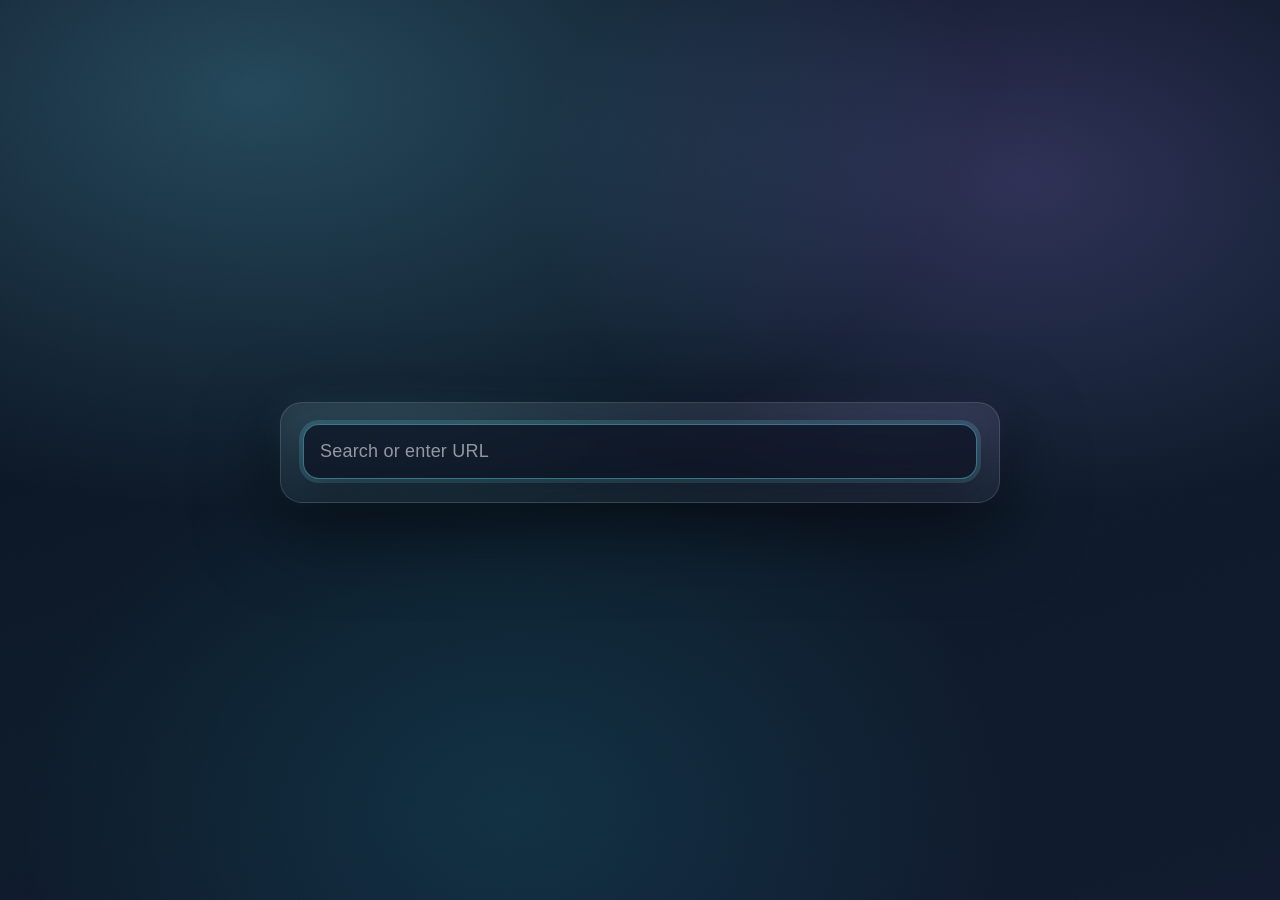
==== index.html @ 6781620a "Initial commit" ====
<!doctype html>
<html lang="en">
    <head>
        <meta charset="UTF-8" />
        <meta name="viewport" content="width=device-width, initial-scale=1.0" />
        <title>New Tab Page</title>
        <link rel="stylesheet" href="styles.css" />
    </head>
    <body>
        <div class="container">
            <input
                type="text"
                id="search"
                placeholder="Search or enter URL"
                autofocus
            />
            <ul id="suggestions" class="suggestions"></ul>
        </div>
        <script src="config.js"></script>
        <script src="script.js"></script>
    </body>
</html>
---- styles.css ----
/* Modern, glassy new-tab UI
   - Subtle gradient background + noise overlay
   - Glass card with blur, shadow, and border
   - Better typography and focus styles
   - Suggestions list: modern hover/highlight + smooth motion
*/

:root {
    /* Color system */
    --bg0: #0b1020;
    --bg1: #0d1b2a;
    --bg2: #111a2e;

    --card: rgba(255, 255, 255, 0.08);
    --card-strong: rgba(255, 255, 255, 0.12);
    --border: rgba(255, 255, 255, 0.14);

    --text: rgba(255, 255, 255, 0.92);
    --muted: rgba(255, 255, 255, 0.64);

    --shadow: 0 24px 80px rgba(0, 0, 0, 0.55);
    --shadow-soft: 0 12px 40px rgba(0, 0, 0, 0.35);

    --accent: #6ee7ff;
    --accent-2: #a78bfa;

    --radius-xl: 22px;
    --radius-lg: 16px;
    --radius-md: 12px;

    --ring: 0 0 0 4px rgba(110, 231, 255, 0.18);

    --font:
        ui-sans-serif, system-ui, -apple-system, "SF Pro Text",
        "SF Pro Display", "Segoe UI", Roboto, Helvetica, Arial,
        "Apple Color Emoji", "Segoe UI Emoji";
}

*,
*::before,
*::after {
    box-sizing: border-box;
}

html,
body {
    height: 100%;
}

body {
    margin: 0;
    font-family: var(--font);
    color: var(--text);
    line-height: 1.35;

    /* Background */
    background:
        radial-gradient(
            1200px 700px at 20% 10%,
            rgba(110, 231, 255, 0.25),
            transparent 60%
        ),
        radial-gradient(
            900px 600px at 80% 20%,
            rgba(167, 139, 250, 0.22),
            transparent 55%
        ),
        radial-gradient(
            900px 700px at 40% 90%,
            rgba(34, 211, 238, 0.12),
            transparent 55%
        ),
        linear-gradient(160deg, var(--bg0), var(--bg1) 55%, var(--bg2));
    display: grid;
    place-items: center;
    padding: 28px;
    overflow: hidden;
}

/* Subtle noise overlay for depth */
body::before {
    content: "";
    position: fixed;
    inset: 0;
    pointer-events: none;
    opacity: 0.08;
    background-image: url("data:image/svg+xml,%3Csvg xmlns='http://www.w3.org/2000/svg' width='180' height='180'%3E%3Cfilter id='n'%3E%3CfeTurbulence type='fractalNoise' baseFrequency='.7' numOctaves='3' stitchTiles='stitch'/%3E%3C/filter%3E%3Crect width='180' height='180' filter='url(%23n)' opacity='.75'/%3E%3C/svg%3E");
    mix-blend-mode: overlay;
}

/* Center card */
.container {
    width: min(720px, 92vw);
    padding: 22px;
    border-radius: var(--radius-xl);

    background: linear-gradient(180deg, var(--card), rgba(255, 255, 255, 0.04));
    border: 1px solid var(--border);
    box-shadow: var(--shadow);
    backdrop-filter: blur(18px);
    -webkit-backdrop-filter: blur(18px);

    transform: translateY(2px);
    animation: popIn 520ms cubic-bezier(0.2, 0.9, 0.2, 1) both;
}

/* Top "glow" */
.container::before {
    content: "";
    position: absolute;
    inset: -2px;
    border-radius: inherit;
    background:
        radial-gradient(
            500px 220px at 15% 0%,
            rgba(110, 231, 255, 0.18),
            transparent 70%
        ),
        radial-gradient(
            500px 220px at 85% 0%,
            rgba(167, 139, 250, 0.16),
            transparent 70%
        );
    filter: blur(14px);
    opacity: 0.7;
    z-index: -1;
}

/* Ensure pseudo elements render properly */
.container {
    position: relative;
}

/* Search input */
#search {
    width: 100%;
    appearance: none;
    border: 1px solid rgba(255, 255, 255, 0.16);
    border-radius: var(--radius-lg);
    padding: 16px 16px;
    font-size: 18px;
    letter-spacing: 0.2px;

    color: var(--text);
    background: rgba(10, 16, 32, 0.55);
    box-shadow: var(--shadow-soft);

    outline: none;
    transition:
        border-color 180ms ease,
        box-shadow 180ms ease,
        transform 180ms ease,
        background 180ms ease;
}

#search::placeholder {
    color: rgba(255, 255, 255, 0.55);
}

#search:focus {
    border-color: rgba(110, 231, 255, 0.45);
    box-shadow: var(--shadow-soft), var(--ring);
    background: rgba(10, 16, 32, 0.7);
    transform: translateY(-1px);
}

/* Suggestions dropdown */
.suggestions {
    list-style: none;
    padding: 10px;
    margin: 14px 0 0;
    border-radius: var(--radius-lg);

    background: rgba(12, 18, 38, 0.62);
    border: 1px solid rgba(255, 255, 255, 0.14);
    box-shadow: var(--shadow-soft);
    backdrop-filter: blur(16px);
    -webkit-backdrop-filter: blur(16px);

    max-height: min(360px, 52vh);
    overflow: auto;

    /* Make it feel like a dropdown */
    transform-origin: top center;
    animation: dropdownIn 220ms ease both;
}

/* Hide suggestions chrome when empty (JS clears innerHTML) */
.suggestions:empty {
    display: none;
}

/* Scrollbar styling (WebKit) */
.suggestions::-webkit-scrollbar {
    width: 10px;
}

.suggestions::-webkit-scrollbar-track {
    background: transparent;
}

.suggestions::-webkit-scrollbar-thumb {
    background: rgba(255, 255, 255, 0.18);
    border-radius: 999px;
    border: 2px solid rgba(12, 18, 38, 0.62);
}

.suggestions::-webkit-scrollbar-thumb:hover {
    background: rgba(255, 255, 255, 0.24);
}

/* Suggestion items */
.suggestions li {
    display: flex;
    align-items: center;
    gap: 10px;

    padding: 12px 12px;
    border-radius: 12px;

    cursor: pointer;
    user-select: none;

    color: rgba(255, 255, 255, 0.88);
    transition:
        background 140ms ease,
        transform 140ms ease,
        color 140ms ease;
}

/* Nice hover */
.suggestions li:hover {
    background: rgba(255, 255, 255, 0.08);
    transform: translateY(-1px);
}

/* Keyboard highlight (existing JS toggles .highlight) */
.suggestions li.highlight {
    background: linear-gradient(
        90deg,
        rgba(110, 231, 255, 0.18),
        rgba(167, 139, 250, 0.12)
    );
    border: 1px solid rgba(110, 231, 255, 0.22);
    color: rgba(255, 255, 255, 0.95);
}

/* Active press */
.suggestions li:active {
    transform: translateY(0px) scale(0.99);
}

/* Make the UI resilient on narrow screens */
@media (max-width: 520px) {
    .container {
        padding: 18px;
        border-radius: 18px;
    }

    #search {
        font-size: 16px;
        padding: 14px 14px;
        border-radius: 14px;
    }

    .suggestions {
        padding: 8px;
    }

    .suggestions li {
        padding: 11px 10px;
    }
}

/* Reduced motion */
@media (prefers-reduced-motion: reduce) {
    .container,
    .suggestions,
    #search,
    .suggestions li {
        animation: none !important;
        transition: none !important;
    }
}

@keyframes popIn {
    from {
        opacity: 0;
        transform: translateY(14px) scale(0.98);
    }
    to {
        opacity: 1;
        transform: translateY(2px) scale(1);
    }
}

@keyframes dropdownIn {
    from {
        opacity: 0;
        transform: translateY(-6px) scaleY(0.98);
    }
    to {
        opacity: 1;
        transform: translateY(0px) scaleY(1);
    }
}
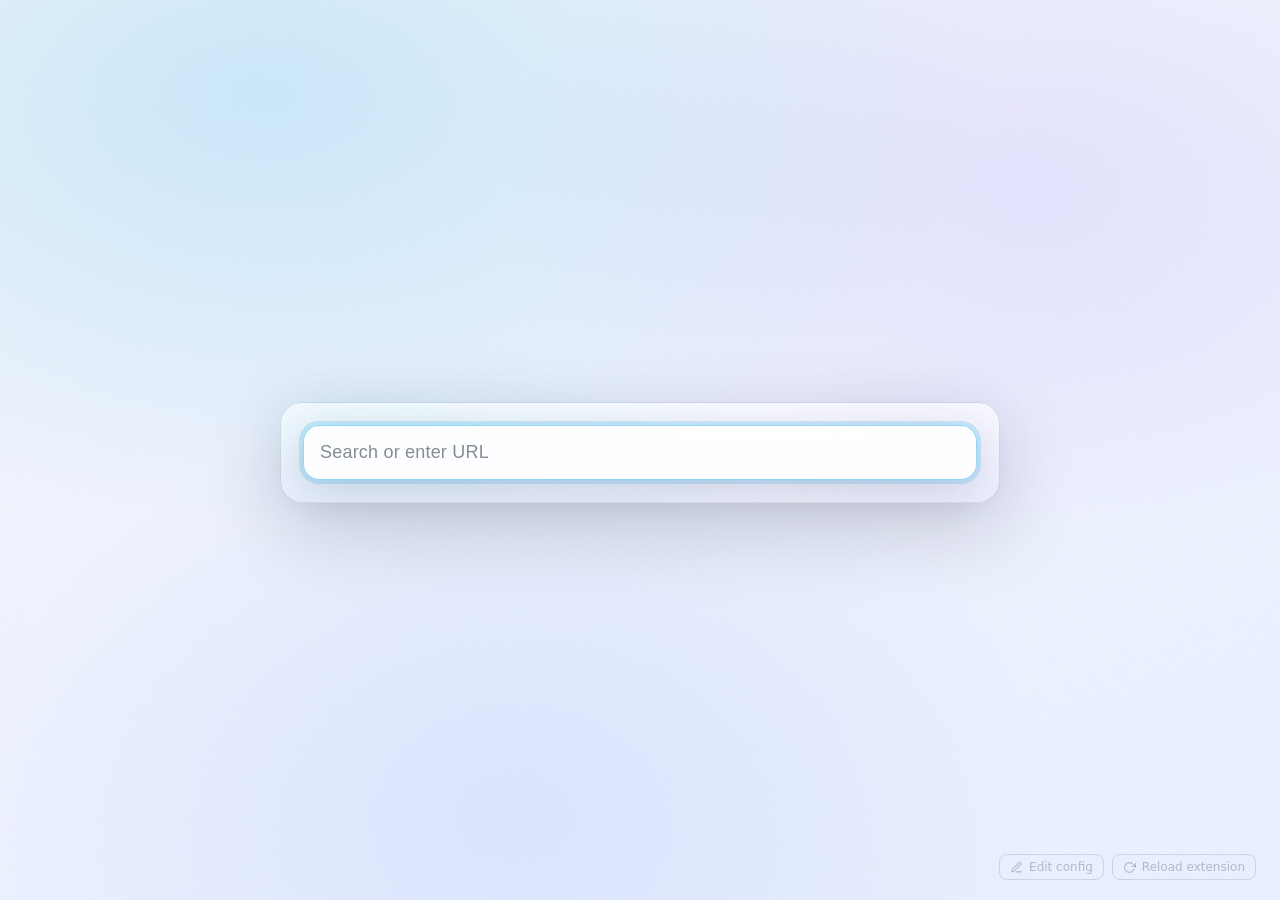
==== commit cdffb6ee: "Added powerups" ====
--- a/index.html
+++ b/index.html
@@ -8,13 +8,30 @@
     </head>
     <body>
         <div class="container">
-            <input
-                type="text"
-                id="search"
-                placeholder="Search or enter URL"
-                autofocus
-            />
+            <div id="search-wrapper" class="search-wrapper">
+                <span id="active-powerup" class="powerup-chip" hidden></span>
+                <input
+                    type="text"
+                    id="search"
+                    placeholder="Search or enter URL"
+                    autofocus
+                />
+            </div>
             <ul id="suggestions" class="suggestions"></ul>
+        </div>
+        <div class="dev-buttons">
+            <button id="configure-btn" class="dev-btn" title="Copies command to clipboard — paste in terminal to edit">
+                <svg width="13" height="13" viewBox="0 0 24 24" fill="none" stroke="currentColor" stroke-width="2" stroke-linecap="round" stroke-linejoin="round" aria-hidden="true">
+                    <path d="M12 20h9"/><path d="M16.5 3.5a2.121 2.121 0 0 1 3 3L7 19l-4 1 1-4L16.5 3.5z"/>
+                </svg>
+                Edit config
+            </button>
+            <button id="reload-btn" class="dev-btn" title="Open Extensions page to reload">
+                <svg width="13" height="13" viewBox="0 0 24 24" fill="none" stroke="currentColor" stroke-width="2" stroke-linecap="round" stroke-linejoin="round" aria-hidden="true">
+                    <polyline points="23 4 23 10 17 10"/><path d="M20.49 15a9 9 0 1 1-2.12-9.36L23 10"/>
+                </svg>
+                Reload extension
+            </button>
         </div>
         <script src="config.js"></script>
         <script src="script.js"></script>
--- a/styles.css
+++ b/styles.css
@@ -6,7 +6,7 @@
 */
 
 :root {
-    /* Color system */
+    /* Default theme: Dark (current look) */
     --bg0: #0b1020;
     --bg1: #0d1b2a;
     --bg2: #111a2e;
@@ -34,6 +34,27 @@
         ui-sans-serif, system-ui, -apple-system, "SF Pro Text",
         "SF Pro Display", "Segoe UI", Roboto, Helvetica, Arial,
         "Apple Color Emoji", "Segoe UI Emoji";
+}
+
+@media (prefers-color-scheme: light) {
+    :root {
+        /* Light theme overrides (keep layout + effects, adjust palette) */
+        --bg0: #f7f8fc;
+        --bg1: #eef2ff;
+        --bg2: #eaf0ff;
+
+        --card: rgba(255, 255, 255, 0.72);
+        --card-strong: rgba(255, 255, 255, 0.84);
+        --border: rgba(15, 23, 42, 0.12);
+
+        --text: rgba(15, 23, 42, 0.92);
+        --muted: rgba(15, 23, 42, 0.62);
+
+        --shadow: 0 24px 80px rgba(2, 6, 23, 0.18);
+        --shadow-soft: 0 12px 40px rgba(2, 6, 23, 0.12);
+
+        --ring: 0 0 0 4px rgba(14, 165, 233, 0.18);
+    }
 }
 
 *,
@@ -53,7 +74,7 @@
     color: var(--text);
     line-height: 1.35;
 
-    /* Background */
+    /* Background (dark default uses existing colors) */
     background:
         radial-gradient(
             1200px 700px at 20% 10%,
@@ -77,6 +98,29 @@
     overflow: hidden;
 }
 
+@media (prefers-color-scheme: light) {
+    body {
+        /* Light mode background: softer + brighter glows */
+        background:
+            radial-gradient(
+                1200px 700px at 20% 10%,
+                rgba(14, 165, 233, 0.18),
+                transparent 62%
+            ),
+            radial-gradient(
+                900px 600px at 80% 20%,
+                rgba(167, 139, 250, 0.16),
+                transparent 58%
+            ),
+            radial-gradient(
+                900px 700px at 40% 90%,
+                rgba(59, 130, 246, 0.1),
+                transparent 60%
+            ),
+            linear-gradient(160deg, var(--bg0), var(--bg1) 55%, var(--bg2));
+    }
+}
+
 /* Subtle noise overlay for depth */
 body::before {
     content: "";
@@ -86,6 +130,13 @@
     opacity: 0.08;
     background-image: url("data:image/svg+xml,%3Csvg xmlns='http://www.w3.org/2000/svg' width='180' height='180'%3E%3Cfilter id='n'%3E%3CfeTurbulence type='fractalNoise' baseFrequency='.7' numOctaves='3' stitchTiles='stitch'/%3E%3C/filter%3E%3Crect width='180' height='180' filter='url(%23n)' opacity='.75'/%3E%3C/svg%3E");
     mix-blend-mode: overlay;
+}
+
+@media (prefers-color-scheme: light) {
+    body::before {
+        opacity: 0.06;
+        mix-blend-mode: multiply;
+    }
 }
 
 /* Center card */
@@ -126,26 +177,42 @@
     z-index: -1;
 }
 
+@media (prefers-color-scheme: light) {
+    .container::before {
+        background:
+            radial-gradient(
+                560px 240px at 15% 0%,
+                rgba(14, 165, 233, 0.14),
+                transparent 72%
+            ),
+            radial-gradient(
+                560px 240px at 85% 0%,
+                rgba(167, 139, 250, 0.12),
+                transparent 72%
+            );
+        filter: blur(18px);
+        opacity: 0.55;
+    }
+}
+
 /* Ensure pseudo elements render properly */
 .container {
     position: relative;
 }
 
-/* Search input */
-#search {
+/* Search wrapper — carries the visual "input" styling */
+.search-wrapper {
+    position: relative;
+    overflow: hidden;
+    display: flex;
+    align-items: center;
+    gap: 8px;
     width: 100%;
-    appearance: none;
     border: 1px solid rgba(255, 255, 255, 0.16);
     border-radius: var(--radius-lg);
-    padding: 16px 16px;
-    font-size: 18px;
-    letter-spacing: 0.2px;
-
-    color: var(--text);
+    padding: 0 16px;
     background: rgba(10, 16, 32, 0.55);
     box-shadow: var(--shadow-soft);
-
-    outline: none;
     transition:
         border-color 180ms ease,
         box-shadow 180ms ease,
@@ -153,15 +220,118 @@
         background 180ms ease;
 }
 
-#search::placeholder {
-    color: rgba(255, 255, 255, 0.55);
-}
-
-#search:focus {
-    border-color: rgba(110, 231, 255, 0.45);
-    box-shadow: var(--shadow-soft), var(--ring);
-    background: rgba(10, 16, 32, 0.7);
-    transform: translateY(-1px);
+@media (prefers-color-scheme: light) {
+    .search-wrapper {
+        border-color: rgba(15, 23, 42, 0.14);
+        background: rgba(255, 255, 255, 0.78);
+        box-shadow: var(--shadow-soft);
+    }
+
+    .search-wrapper:focus-within {
+        border-color: rgba(14, 165, 233, 0.45);
+        background: rgba(255, 255, 255, 0.9);
+        box-shadow: var(--shadow-soft), var(--ring);
+    }
+}
+
+@media (prefers-color-scheme: dark) {
+    .search-wrapper:focus-within {
+        border-color: rgba(110, 231, 255, 0.45);
+        box-shadow: var(--shadow-soft), var(--ring);
+        background: rgba(10, 16, 32, 0.7);
+        transform: translateY(-1px);
+    }
+}
+
+/* Loading shimmer — sweeps across the search wrapper on navigation */
+.search-wrapper.loading::after {
+    content: "";
+    position: absolute;
+    inset: 0;
+    transform: translateX(-100%);
+    background: linear-gradient(
+        90deg,
+        transparent 0%,
+        rgba(110, 231, 255, 0.18) 50%,
+        transparent 100%
+    );
+    animation: searchShimmer 0.7s ease-in-out infinite;
+    pointer-events: none;
+}
+
+@media (prefers-color-scheme: light) {
+    .search-wrapper.loading::after {
+        background: linear-gradient(
+            90deg,
+            transparent 0%,
+            rgba(14, 165, 233, 0.14) 50%,
+            transparent 100%
+        );
+    }
+}
+
+@keyframes searchShimmer {
+    from { transform: translateX(-100%); }
+    to   { transform: translateX(200%); }
+}
+
+/* Powerup chip inside the search wrapper */
+.powerup-chip[hidden] {
+    display: none;
+}
+
+.powerup-chip {
+    flex-shrink: 0;
+    display: inline-flex;
+    align-items: center;
+    padding: 4px 10px;
+    border-radius: 8px;
+    font-size: 14px;
+    font-weight: 500;
+    background: rgba(110, 231, 255, 0.15);
+    border: 1px solid rgba(110, 231, 255, 0.3);
+    color: var(--accent);
+    white-space: nowrap;
+    user-select: none;
+}
+
+@media (prefers-color-scheme: light) {
+    .powerup-chip {
+        background: rgba(14, 165, 233, 0.12);
+        border-color: rgba(14, 165, 233, 0.3);
+        color: #0ea5e9;
+    }
+}
+
+/* Search input — bare inside the wrapper */
+#search {
+    flex: 1;
+    min-width: 0;
+    appearance: none;
+    border: none;
+    border-radius: 0;
+    padding: 16px 0;
+    font-size: 18px;
+    letter-spacing: 0.2px;
+    color: var(--text);
+    background: transparent;
+    outline: none;
+}
+
+@media (prefers-color-scheme: light) {
+    #search {
+        color: rgba(15, 23, 42, 0.92);
+    }
+
+    #search::placeholder {
+        color: rgba(15, 23, 42, 0.5);
+    }
+}
+
+@media (prefers-color-scheme: dark) {
+    #search::placeholder {
+        color: rgba(255, 255, 255, 0.55);
+    }
 }
 
 /* Suggestions dropdown */
@@ -185,6 +355,14 @@
     animation: dropdownIn 220ms ease both;
 }
 
+@media (prefers-color-scheme: light) {
+    .suggestions {
+        background: rgba(255, 255, 255, 0.82);
+        border-color: rgba(15, 23, 42, 0.1);
+        box-shadow: var(--shadow-soft);
+    }
+}
+
 /* Hide suggestions chrome when empty (JS clears innerHTML) */
 .suggestions:empty {
     display: none;
@@ -234,15 +412,92 @@
     transform: translateY(-1px);
 }
 
+@media (prefers-color-scheme: light) {
+    .suggestions li {
+        color: rgba(15, 23, 42, 0.86);
+    }
+
+    .suggestions li:hover {
+        background: rgba(15, 23, 42, 0.06);
+    }
+
+    .suggestions li.highlight {
+        background: linear-gradient(
+            90deg,
+            rgba(14, 165, 233, 0.18),
+            rgba(167, 139, 250, 0.1)
+        );
+        border: 1px solid rgba(14, 165, 233, 0.22);
+        color: rgba(15, 23, 42, 0.92);
+    }
+}
+
 /* Keyboard highlight (existing JS toggles .highlight) */
-.suggestions li.highlight {
-    background: linear-gradient(
-        90deg,
-        rgba(110, 231, 255, 0.18),
-        rgba(167, 139, 250, 0.12)
-    );
-    border: 1px solid rgba(110, 231, 255, 0.22);
-    color: rgba(255, 255, 255, 0.95);
+@media (prefers-color-scheme: dark) {
+    .suggestions li.highlight {
+        background: linear-gradient(
+            90deg,
+            rgba(110, 231, 255, 0.18),
+            rgba(167, 139, 250, 0.12)
+        );
+        border: 1px solid rgba(110, 231, 255, 0.22);
+        color: rgba(255, 255, 255, 0.95);
+    }
+}
+
+/* Suggestion name — grows to fill available space */
+.suggestion-name {
+    flex: 1;
+    min-width: 0;
+}
+
+.powerup-badge {
+    flex-shrink: 0;
+    font-size: 11px;
+    font-weight: 600;
+    letter-spacing: 0.5px;
+    text-transform: uppercase;
+    padding: 3px 8px;
+    border-radius: 6px;
+    background: rgba(110, 231, 255, 0.12);
+    border: 1px solid rgba(110, 231, 255, 0.25);
+    color: var(--accent);
+    opacity: 0.85;
+}
+
+@media (prefers-color-scheme: light) {
+    .powerup-badge {
+        background: rgba(14, 165, 233, 0.1);
+        border-color: rgba(14, 165, 233, 0.25);
+        color: #0ea5e9;
+    }
+}
+
+/* Cmd+Enter hint on first suggestion */
+.cmd-hint {
+    display: inline-flex;
+    align-items: center;
+    gap: 3px;
+    flex-shrink: 0;
+    opacity: 0.35;
+}
+
+.cmd-hint kbd {
+    font-family: inherit;
+    font-size: 11px;
+    line-height: 1.4;
+    padding: 1px 5px;
+    border-radius: 5px;
+    border: 1px solid rgba(255, 255, 255, 0.22);
+    background: rgba(255, 255, 255, 0.07);
+    color: inherit;
+}
+
+@media (prefers-color-scheme: light) {
+    .cmd-hint kbd {
+        border-color: rgba(15, 23, 42, 0.2);
+        background: rgba(15, 23, 42, 0.05);
+    }
 }
 
 /* Active press */
@@ -257,10 +512,14 @@
         border-radius: 18px;
     }
 
+    .search-wrapper {
+        border-radius: 14px;
+        padding: 0 14px;
+    }
+
     #search {
         font-size: 16px;
-        padding: 14px 14px;
-        border-radius: 14px;
+        padding: 14px 0;
     }
 
     .suggestions {
@@ -283,6 +542,54 @@
     }
 }
 
+/* Dev button group */
+.dev-buttons {
+    position: fixed;
+    bottom: 20px;
+    right: 24px;
+    display: flex;
+    gap: 8px;
+}
+
+.dev-btn {
+    display: inline-flex;
+    align-items: center;
+    gap: 6px;
+    background: none;
+    border: 1px solid rgba(255, 255, 255, 0.12);
+    border-radius: 8px;
+    color: rgba(255, 255, 255, 0.25);
+    font-size: 12px;
+    font-family: var(--font);
+    padding: 5px 10px;
+    cursor: pointer;
+    user-select: none;
+    transition:
+        color 150ms ease,
+        border-color 150ms ease,
+        background 150ms ease;
+    white-space: nowrap;
+}
+
+.dev-btn:hover {
+    color: rgba(255, 255, 255, 0.65);
+    border-color: rgba(255, 255, 255, 0.28);
+    background: rgba(255, 255, 255, 0.06);
+}
+
+@media (prefers-color-scheme: light) {
+    .dev-btn {
+        border-color: rgba(15, 23, 42, 0.12);
+        color: rgba(15, 23, 42, 0.25);
+    }
+
+    .dev-btn:hover {
+        color: rgba(15, 23, 42, 0.6);
+        border-color: rgba(15, 23, 42, 0.25);
+        background: rgba(15, 23, 42, 0.05);
+    }
+}
+
 @keyframes popIn {
     from {
         opacity: 0;
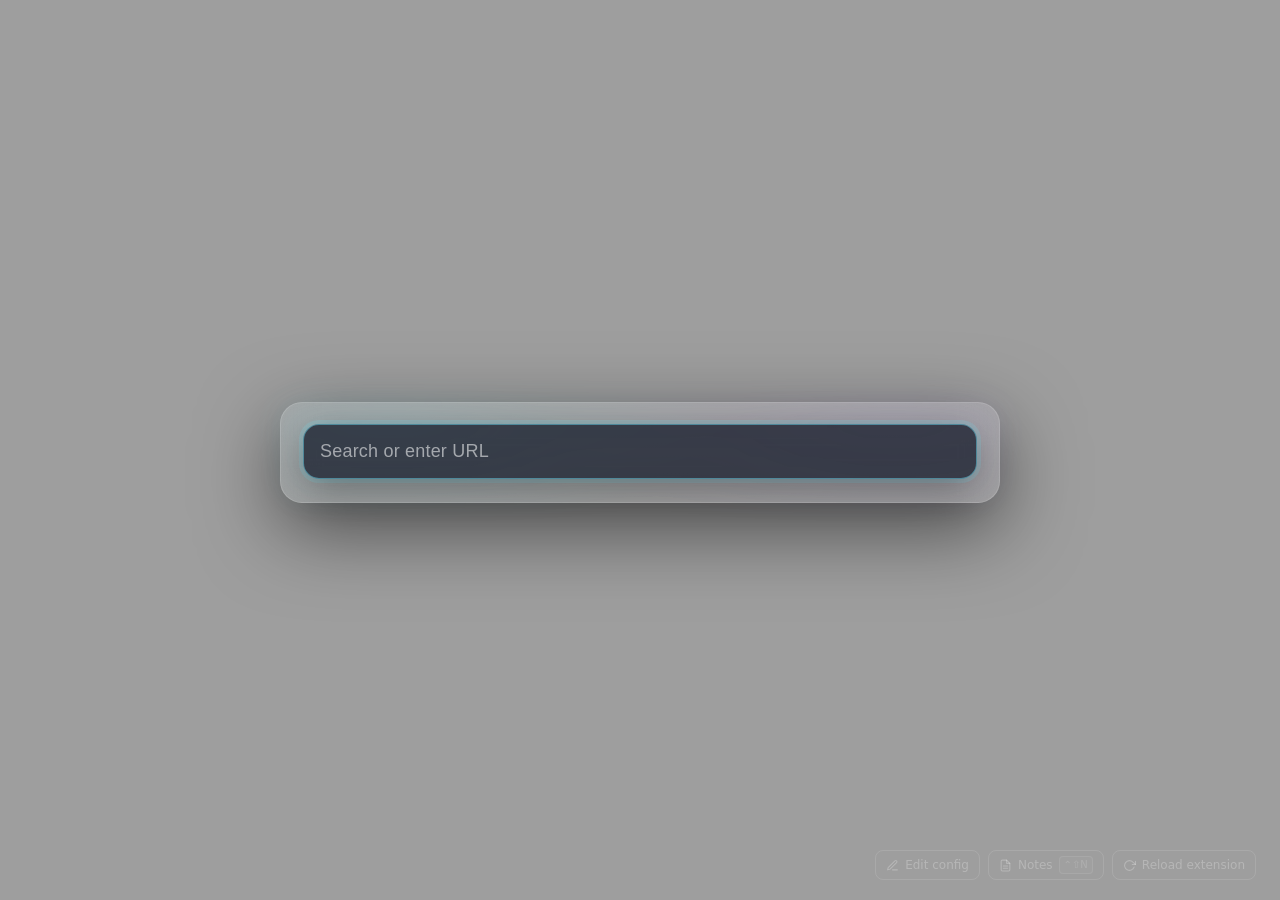
==== commit 318036ef: "Notes & wallpaper feature" ====
--- a/index.html
+++ b/index.html
@@ -16,8 +16,21 @@
                     placeholder="Search or enter URL"
                     autofocus
                 />
+                <kbd class="search-hint">⌃S</kbd>
             </div>
             <ul id="suggestions" class="suggestions"></ul>
+            <div id="notes-panel" class="notes-panel">
+                <div class="notes-header">
+                    <span class="notes-label">Notes <kbd class="notes-shortcut">⌃N</kbd></span>
+                    <div class="notes-header-actions">
+                        <button id="notes-copy-btn" class="notes-action-btn" title="Copy as markdown">Copy</button>
+                        <button id="notes-download-btn" class="notes-action-btn" title="Download as notes.md">Download</button>
+                        <button id="notes-clear-btn" class="notes-action-btn notes-action-btn--danger" title="Clear all notes">Clear</button>
+                    </div>
+                </div>
+                <div id="notes-preview" class="notes-preview"></div>
+                <textarea id="notes-textarea" class="notes-textarea" placeholder="Start writing in Markdown…" hidden></textarea>
+            </div>
         </div>
         <div class="dev-buttons">
             <button id="configure-btn" class="dev-btn" title="Copies command to clipboard — paste in terminal to edit">
@@ -25,6 +38,16 @@
                     <path d="M12 20h9"/><path d="M16.5 3.5a2.121 2.121 0 0 1 3 3L7 19l-4 1 1-4L16.5 3.5z"/>
                 </svg>
                 Edit config
+            </button>
+            <button id="notes-toggle" class="dev-btn" title="Toggle notes (⌃⇧N) · Focus/open notes (⌃N)">
+                <svg width="13" height="13" viewBox="0 0 24 24" fill="none" stroke="currentColor" stroke-width="2" stroke-linecap="round" stroke-linejoin="round" aria-hidden="true">
+                    <path d="M14 2H6a2 2 0 0 0-2 2v16a2 2 0 0 0 2 2h12a2 2 0 0 0 2-2V8z"/>
+                    <polyline points="14 2 14 8 20 8"/>
+                    <line x1="16" y1="13" x2="8" y2="13"/>
+                    <line x1="16" y1="17" x2="8" y2="17"/>
+                </svg>
+                Notes
+                <kbd class="dev-btn-shortcut">⌃⇧N</kbd>
             </button>
             <button id="reload-btn" class="dev-btn" title="Open Extensions page to reload">
                 <svg width="13" height="13" viewBox="0 0 24 24" fill="none" stroke="currentColor" stroke-width="2" stroke-linecap="round" stroke-linejoin="round" aria-hidden="true">
@@ -35,5 +58,6 @@
         </div>
         <script src="config.js"></script>
         <script src="script.js"></script>
+        <script src="notes.js"></script>
     </body>
 </html>
--- a/styles.css
+++ b/styles.css
@@ -36,25 +36,23 @@
         "Apple Color Emoji", "Segoe UI Emoji";
 }
 
-@media (prefers-color-scheme: light) {
-    :root {
-        /* Light theme overrides (keep layout + effects, adjust palette) */
-        --bg0: #f7f8fc;
-        --bg1: #eef2ff;
-        --bg2: #eaf0ff;
-
-        --card: rgba(255, 255, 255, 0.72);
-        --card-strong: rgba(255, 255, 255, 0.84);
-        --border: rgba(15, 23, 42, 0.12);
-
-        --text: rgba(15, 23, 42, 0.92);
-        --muted: rgba(15, 23, 42, 0.62);
-
-        --shadow: 0 24px 80px rgba(2, 6, 23, 0.18);
-        --shadow-soft: 0 12px 40px rgba(2, 6, 23, 0.12);
-
-        --ring: 0 0 0 4px rgba(14, 165, 233, 0.18);
-    }
+html[data-theme="light"] {
+    /* Light theme overrides (keep layout + effects, adjust palette) */
+    --bg0: #f7f8fc;
+    --bg1: #eef2ff;
+    --bg2: #eaf0ff;
+
+    --card: rgba(255, 255, 255, 0.72);
+    --card-strong: rgba(255, 255, 255, 0.84);
+    --border: rgba(15, 23, 42, 0.12);
+
+    --text: rgba(15, 23, 42, 0.92);
+    --muted: rgba(15, 23, 42, 0.62);
+
+    --shadow: 0 24px 80px rgba(2, 6, 23, 0.18);
+    --shadow-soft: 0 12px 40px rgba(2, 6, 23, 0.12);
+
+    --ring: 0 0 0 4px rgba(14, 165, 233, 0.18);
 }
 
 *,
@@ -98,27 +96,33 @@
     overflow: hidden;
 }
 
-@media (prefers-color-scheme: light) {
-    body {
-        /* Light mode background: softer + brighter glows */
-        background:
-            radial-gradient(
-                1200px 700px at 20% 10%,
-                rgba(14, 165, 233, 0.18),
-                transparent 62%
-            ),
-            radial-gradient(
-                900px 600px at 80% 20%,
-                rgba(167, 139, 250, 0.16),
-                transparent 58%
-            ),
-            radial-gradient(
-                900px 700px at 40% 90%,
-                rgba(59, 130, 246, 0.1),
-                transparent 60%
-            ),
-            linear-gradient(160deg, var(--bg0), var(--bg1) 55%, var(--bg2));
-    }
+html[data-theme="light"] body {
+    /* Light mode background: softer + brighter glows */
+    background:
+        radial-gradient(
+            1200px 700px at 20% 10%,
+            rgba(14, 165, 233, 0.18),
+            transparent 62%
+        ),
+        radial-gradient(
+            900px 600px at 80% 20%,
+            rgba(167, 139, 250, 0.16),
+            transparent 58%
+        ),
+        radial-gradient(
+            900px 700px at 40% 90%,
+            rgba(59, 130, 246, 0.1),
+            transparent 60%
+        ),
+        linear-gradient(160deg, var(--bg0), var(--bg1) 55%, var(--bg2));
+}
+
+/* When a wallpaper is active, replace the noise overlay with a dim veil */
+body.has-wallpaper::before {
+    background-image: none;
+    background: rgba(0, 0, 0, 0.38);
+    opacity: 1;
+    mix-blend-mode: normal;
 }
 
 /* Subtle noise overlay for depth */
@@ -132,11 +136,9 @@
     mix-blend-mode: overlay;
 }
 
-@media (prefers-color-scheme: light) {
-    body::before {
-        opacity: 0.06;
-        mix-blend-mode: multiply;
-    }
+html[data-theme="light"] body::before {
+    opacity: 0.06;
+    mix-blend-mode: multiply;
 }
 
 /* Center card */
@@ -177,22 +179,20 @@
     z-index: -1;
 }
 
-@media (prefers-color-scheme: light) {
-    .container::before {
-        background:
-            radial-gradient(
-                560px 240px at 15% 0%,
-                rgba(14, 165, 233, 0.14),
-                transparent 72%
-            ),
-            radial-gradient(
-                560px 240px at 85% 0%,
-                rgba(167, 139, 250, 0.12),
-                transparent 72%
-            );
-        filter: blur(18px);
-        opacity: 0.55;
-    }
+html[data-theme="light"] .container::before {
+    background:
+        radial-gradient(
+            560px 240px at 15% 0%,
+            rgba(14, 165, 233, 0.14),
+            transparent 72%
+        ),
+        radial-gradient(
+            560px 240px at 85% 0%,
+            rgba(167, 139, 250, 0.12),
+            transparent 72%
+        );
+    filter: blur(18px);
+    opacity: 0.55;
 }
 
 /* Ensure pseudo elements render properly */
@@ -220,27 +220,23 @@
         background 180ms ease;
 }
 
-@media (prefers-color-scheme: light) {
-    .search-wrapper {
-        border-color: rgba(15, 23, 42, 0.14);
-        background: rgba(255, 255, 255, 0.78);
-        box-shadow: var(--shadow-soft);
-    }
-
-    .search-wrapper:focus-within {
-        border-color: rgba(14, 165, 233, 0.45);
-        background: rgba(255, 255, 255, 0.9);
-        box-shadow: var(--shadow-soft), var(--ring);
-    }
-}
-
-@media (prefers-color-scheme: dark) {
-    .search-wrapper:focus-within {
-        border-color: rgba(110, 231, 255, 0.45);
-        box-shadow: var(--shadow-soft), var(--ring);
-        background: rgba(10, 16, 32, 0.7);
-        transform: translateY(-1px);
-    }
+html[data-theme="light"] .search-wrapper {
+    border-color: rgba(15, 23, 42, 0.14);
+    background: rgba(255, 255, 255, 0.78);
+    box-shadow: var(--shadow-soft);
+}
+
+html[data-theme="light"] .search-wrapper:focus-within {
+    border-color: rgba(14, 165, 233, 0.45);
+    background: rgba(255, 255, 255, 0.9);
+    box-shadow: var(--shadow-soft), var(--ring);
+}
+
+html[data-theme="dark"] .search-wrapper:focus-within {
+    border-color: rgba(110, 231, 255, 0.45);
+    box-shadow: var(--shadow-soft), var(--ring);
+    background: rgba(10, 16, 32, 0.7);
+    transform: translateY(-1px);
 }
 
 /* Loading shimmer — sweeps across the search wrapper on navigation */
@@ -259,15 +255,13 @@
     pointer-events: none;
 }
 
-@media (prefers-color-scheme: light) {
-    .search-wrapper.loading::after {
-        background: linear-gradient(
-            90deg,
-            transparent 0%,
-            rgba(14, 165, 233, 0.14) 50%,
-            transparent 100%
-        );
-    }
+html[data-theme="light"] .search-wrapper.loading::after {
+    background: linear-gradient(
+        90deg,
+        transparent 0%,
+        rgba(14, 165, 233, 0.14) 50%,
+        transparent 100%
+    );
 }
 
 @keyframes searchShimmer {
@@ -295,12 +289,44 @@
     user-select: none;
 }
 
-@media (prefers-color-scheme: light) {
-    .powerup-chip {
-        background: rgba(14, 165, 233, 0.12);
-        border-color: rgba(14, 165, 233, 0.3);
-        color: #0ea5e9;
-    }
+html[data-theme="light"] .powerup-chip {
+    background: rgba(14, 165, 233, 0.12);
+    border-color: rgba(14, 165, 233, 0.3);
+    color: #0ea5e9;
+}
+
+.powerup-chip--colored {
+    color: var(--powerup-color);
+    border-color: color-mix(in srgb, var(--powerup-color) 40%, transparent);
+    background: color-mix(in srgb, var(--powerup-color) 12%, transparent);
+}
+
+/* Ctrl+S shortcut hint inside search bar */
+.search-hint {
+    flex-shrink: 0;
+    font-family: inherit;
+    font-size: 11px;
+    line-height: 1.4;
+    padding: 1px 5px;
+    border-radius: 5px;
+    border: 1px solid rgba(255, 255, 255, 0.16);
+    background: rgba(255, 255, 255, 0.05);
+    color: rgba(255, 255, 255, 0.35);
+    pointer-events: none;
+    user-select: none;
+    transition: opacity 150ms ease;
+}
+
+/* Hide when focused or when input has a value (placeholder not shown) */
+.search-wrapper:focus-within .search-hint,
+#search:not(:placeholder-shown) ~ .search-hint {
+    opacity: 0;
+}
+
+html[data-theme="light"] .search-hint {
+    border-color: rgba(15, 23, 42, 0.14);
+    background: rgba(15, 23, 42, 0.03);
+    color: rgba(15, 23, 42, 0.3);
 }
 
 /* Search input — bare inside the wrapper */
@@ -318,20 +344,16 @@
     outline: none;
 }
 
-@media (prefers-color-scheme: light) {
-    #search {
-        color: rgba(15, 23, 42, 0.92);
-    }
-
-    #search::placeholder {
-        color: rgba(15, 23, 42, 0.5);
-    }
-}
-
-@media (prefers-color-scheme: dark) {
-    #search::placeholder {
-        color: rgba(255, 255, 255, 0.55);
-    }
+html[data-theme="light"] #search {
+    color: rgba(15, 23, 42, 0.92);
+}
+
+html[data-theme="light"] #search::placeholder {
+    color: rgba(15, 23, 42, 0.5);
+}
+
+html[data-theme="dark"] #search::placeholder {
+    color: rgba(255, 255, 255, 0.55);
 }
 
 /* Suggestions dropdown */
@@ -355,12 +377,10 @@
     animation: dropdownIn 220ms ease both;
 }
 
-@media (prefers-color-scheme: light) {
-    .suggestions {
-        background: rgba(255, 255, 255, 0.82);
-        border-color: rgba(15, 23, 42, 0.1);
-        box-shadow: var(--shadow-soft);
-    }
+html[data-theme="light"] .suggestions {
+    background: rgba(255, 255, 255, 0.82);
+    border-color: rgba(15, 23, 42, 0.1);
+    box-shadow: var(--shadow-soft);
 }
 
 /* Hide suggestions chrome when empty (JS clears innerHTML) */
@@ -412,37 +432,33 @@
     transform: translateY(-1px);
 }
 
-@media (prefers-color-scheme: light) {
-    .suggestions li {
-        color: rgba(15, 23, 42, 0.86);
-    }
-
-    .suggestions li:hover {
-        background: rgba(15, 23, 42, 0.06);
-    }
-
-    .suggestions li.highlight {
-        background: linear-gradient(
-            90deg,
-            rgba(14, 165, 233, 0.18),
-            rgba(167, 139, 250, 0.1)
-        );
-        border: 1px solid rgba(14, 165, 233, 0.22);
-        color: rgba(15, 23, 42, 0.92);
-    }
+html[data-theme="light"] .suggestions li {
+    color: rgba(15, 23, 42, 0.86);
+}
+
+html[data-theme="light"] .suggestions li:hover {
+    background: rgba(15, 23, 42, 0.06);
+}
+
+html[data-theme="light"] .suggestions li.highlight {
+    background: linear-gradient(
+        90deg,
+        rgba(14, 165, 233, 0.18),
+        rgba(167, 139, 250, 0.1)
+    );
+    border: 1px solid rgba(14, 165, 233, 0.22);
+    color: rgba(15, 23, 42, 0.92);
 }
 
 /* Keyboard highlight (existing JS toggles .highlight) */
-@media (prefers-color-scheme: dark) {
-    .suggestions li.highlight {
-        background: linear-gradient(
-            90deg,
-            rgba(110, 231, 255, 0.18),
-            rgba(167, 139, 250, 0.12)
-        );
-        border: 1px solid rgba(110, 231, 255, 0.22);
-        color: rgba(255, 255, 255, 0.95);
-    }
+html[data-theme="dark"] .suggestions li.highlight {
+    background: linear-gradient(
+        90deg,
+        rgba(110, 231, 255, 0.18),
+        rgba(167, 139, 250, 0.12)
+    );
+    border: 1px solid rgba(110, 231, 255, 0.22);
+    color: rgba(255, 255, 255, 0.95);
 }
 
 /* Suggestion name — grows to fill available space */
@@ -465,12 +481,16 @@
     opacity: 0.85;
 }
 
-@media (prefers-color-scheme: light) {
-    .powerup-badge {
-        background: rgba(14, 165, 233, 0.1);
-        border-color: rgba(14, 165, 233, 0.25);
-        color: #0ea5e9;
-    }
+html[data-theme="light"] .powerup-badge {
+    background: rgba(14, 165, 233, 0.1);
+    border-color: rgba(14, 165, 233, 0.25);
+    color: #0ea5e9;
+}
+
+.powerup-badge--colored {
+    color: var(--powerup-color);
+    border-color: color-mix(in srgb, var(--powerup-color) 35%, transparent);
+    background: color-mix(in srgb, var(--powerup-color) 10%, transparent);
 }
 
 /* Cmd+Enter hint on first suggestion */
@@ -493,11 +513,9 @@
     color: inherit;
 }
 
-@media (prefers-color-scheme: light) {
-    .cmd-hint kbd {
-        border-color: rgba(15, 23, 42, 0.2);
-        background: rgba(15, 23, 42, 0.05);
-    }
+html[data-theme="light"] .cmd-hint kbd {
+    border-color: rgba(15, 23, 42, 0.2);
+    background: rgba(15, 23, 42, 0.05);
 }
 
 /* Active press */
@@ -540,6 +558,244 @@
         animation: none !important;
         transition: none !important;
     }
+}
+
+/* Active state for dev buttons (e.g. notes toggle when open) */
+.dev-btn.active {
+    color: rgba(255, 255, 255, 0.65);
+    border-color: rgba(255, 255, 255, 0.28);
+    background: rgba(255, 255, 255, 0.06);
+}
+
+html[data-theme="light"] .dev-btn.active {
+    color: rgba(15, 23, 42, 0.6);
+    border-color: rgba(15, 23, 42, 0.25);
+    background: rgba(15, 23, 42, 0.05);
+}
+
+/* Notes panel */
+.notes-panel {
+    display: none;
+    margin-top: 16px;
+    padding-top: 14px;
+    border-top: 1px solid rgba(255, 255, 255, 0.08);
+}
+
+.notes-panel.open {
+    display: block;
+    animation: notesOpen 180ms ease;
+}
+
+@keyframes notesOpen {
+    from { opacity: 0; transform: translateY(-4px); }
+    to   { opacity: 1; transform: translateY(0); }
+}
+
+.notes-header {
+    display: flex;
+    justify-content: space-between;
+    align-items: center;
+    margin-bottom: 8px;
+}
+
+.notes-label {
+    font-size: 11px;
+    font-weight: 600;
+    text-transform: uppercase;
+    letter-spacing: 0.6px;
+    color: rgba(255, 255, 255, 0.22);
+}
+
+.notes-shortcut {
+    font-family: inherit;
+    font-size: 9px;
+    font-weight: 500;
+    letter-spacing: 0;
+    text-transform: none;
+    padding: 1px 4px;
+    border-radius: 4px;
+    border: 1px solid rgba(255, 255, 255, 0.12);
+    background: rgba(255, 255, 255, 0.04);
+    color: inherit;
+    vertical-align: middle;
+    opacity: 0.8;
+}
+
+html[data-theme="light"] .notes-shortcut {
+    border-color: rgba(15, 23, 42, 0.12);
+    background: rgba(15, 23, 42, 0.03);
+}
+
+.notes-header-actions {
+    display: flex;
+    gap: 6px;
+}
+
+.notes-action-btn {
+    background: none;
+    border: 1px solid rgba(255, 255, 255, 0.1);
+    border-radius: 6px;
+    color: rgba(255, 255, 255, 0.28);
+    font-size: 11px;
+    font-family: var(--font);
+    padding: 3px 8px;
+    cursor: pointer;
+    transition: color 150ms ease, border-color 150ms ease;
+}
+
+.notes-action-btn:hover {
+    color: rgba(255, 255, 255, 0.65);
+    border-color: rgba(255, 255, 255, 0.25);
+}
+
+.notes-action-btn--danger:hover {
+    color: rgba(248, 113, 113, 0.75);
+    border-color: rgba(248, 113, 113, 0.3);
+}
+
+/* Preview area */
+.notes-preview {
+    min-height: 48px;
+    padding: 6px 10px;
+    border-radius: 8px;
+    border: 1px solid transparent;
+    cursor: pointer;
+    transition: border-color 150ms ease;
+    line-height: 1.65;
+    color: var(--text);
+    font-size: 14px;
+}
+
+.notes-preview:hover {
+    border-color: rgba(255, 255, 255, 0.12);
+}
+
+.notes-preview.empty::before {
+    content: "Click to start writing…";
+    color: rgba(255, 255, 255, 0.18);
+    font-style: italic;
+}
+
+/* Textarea */
+.notes-textarea {
+    width: 100%;
+    min-height: 120px;
+    background: rgba(0, 0, 0, 0.15);
+    border: 1px solid rgba(255, 255, 255, 0.15);
+    border-radius: 8px;
+    color: var(--text);
+    font-family: "SF Mono", "Menlo", "Consolas", monospace;
+    font-size: 13px;
+    line-height: 1.65;
+    padding: 10px 12px;
+    resize: vertical;
+    outline: none;
+    box-sizing: border-box;
+    transition: border-color 150ms ease;
+}
+
+.notes-textarea:focus {
+    border-color: rgba(110, 231, 255, 0.3);
+}
+
+/* Markdown content */
+.notes-preview > * + * { margin-top: 0.45em; }
+.notes-preview h1 { font-size: 1.35em; font-weight: 700; margin: 0.5em 0 0.2em; line-height: 1.3; }
+.notes-preview h2 { font-size: 1.15em; font-weight: 600; margin: 0.45em 0 0.15em; }
+.notes-preview h3 { font-size: 1.05em; font-weight: 600; margin: 0.4em 0 0.1em; }
+.notes-preview h4,
+.notes-preview h5,
+.notes-preview h6 { font-size: 1em; font-weight: 600; margin: 0.35em 0 0.1em; }
+.notes-preview p { margin: 0.3em 0; }
+.notes-preview ul,
+.notes-preview ol { padding-left: 1.4em; margin: 0.3em 0; }
+.notes-preview li { margin: 0.1em 0; }
+.notes-preview code {
+    font-family: "SF Mono", "Menlo", "Consolas", monospace;
+    font-size: 0.85em;
+    background: rgba(255, 255, 255, 0.08);
+    padding: 1px 5px;
+    border-radius: 4px;
+}
+.notes-preview pre {
+    background: rgba(0, 0, 0, 0.25);
+    border-radius: 8px;
+    padding: 10px 12px;
+    overflow-x: auto;
+    margin: 0.5em 0;
+}
+.notes-preview pre code { background: none; padding: 0; }
+.notes-preview blockquote {
+    border-left: 2px solid rgba(110, 231, 255, 0.3);
+    padding-left: 12px;
+    margin: 0.4em 0;
+    color: rgba(255, 255, 255, 0.55);
+}
+.notes-preview hr {
+    border: none;
+    border-top: 1px solid rgba(255, 255, 255, 0.1);
+    margin: 0.7em 0;
+}
+.notes-preview a { color: var(--accent); text-decoration: none; }
+.notes-preview a:hover { text-decoration: underline; }
+.notes-preview strong { font-weight: 600; }
+.notes-preview del { opacity: 0.45; }
+.notes-preview .task-item {
+    list-style: none;
+    margin-left: -1.4em;
+    display: flex;
+    align-items: baseline;
+    gap: 7px;
+}
+.notes-preview .task-item input[type="checkbox"] {
+    accent-color: var(--accent);
+    flex-shrink: 0;
+    width: 13px;
+    height: 13px;
+    cursor: default;
+    position: relative;
+    top: 1px;
+}
+
+html[data-theme="light"] .notes-panel {
+    border-top-color: rgba(15, 23, 42, 0.08);
+}
+html[data-theme="light"] .notes-label {
+    color: rgba(15, 23, 42, 0.28);
+}
+html[data-theme="light"] .notes-action-btn {
+    border-color: rgba(15, 23, 42, 0.1);
+    color: rgba(15, 23, 42, 0.3);
+}
+html[data-theme="light"] .notes-action-btn:hover {
+    color: rgba(15, 23, 42, 0.65);
+    border-color: rgba(15, 23, 42, 0.22);
+}
+html[data-theme="light"] .notes-preview:hover {
+    border-color: rgba(15, 23, 42, 0.12);
+}
+html[data-theme="light"] .notes-preview.empty::before {
+    color: rgba(15, 23, 42, 0.2);
+}
+html[data-theme="light"] .notes-textarea {
+    background: rgba(15, 23, 42, 0.03);
+    border-color: rgba(15, 23, 42, 0.14);
+}
+html[data-theme="light"] .notes-textarea:focus {
+    border-color: rgba(14, 165, 233, 0.35);
+}
+html[data-theme="light"] .notes-preview code {
+    background: rgba(15, 23, 42, 0.07);
+}
+html[data-theme="light"] .notes-preview pre {
+    background: rgba(15, 23, 42, 0.05);
+}
+html[data-theme="light"] .notes-preview blockquote {
+    border-left-color: rgba(14, 165, 233, 0.35);
+    color: rgba(15, 23, 42, 0.55);
+}
+html[data-theme="light"] .notes-preview hr {
+    border-top-color: rgba(15, 23, 42, 0.1);
 }
 
 /* Dev button group */
@@ -577,17 +833,32 @@
     background: rgba(255, 255, 255, 0.06);
 }
 
-@media (prefers-color-scheme: light) {
-    .dev-btn {
-        border-color: rgba(15, 23, 42, 0.12);
-        color: rgba(15, 23, 42, 0.25);
-    }
-
-    .dev-btn:hover {
-        color: rgba(15, 23, 42, 0.6);
-        border-color: rgba(15, 23, 42, 0.25);
-        background: rgba(15, 23, 42, 0.05);
-    }
+.dev-btn-shortcut {
+    font-family: inherit;
+    font-size: 10px;
+    line-height: 1.4;
+    padding: 1px 4px;
+    border-radius: 4px;
+    border: 1px solid rgba(255, 255, 255, 0.14);
+    background: rgba(255, 255, 255, 0.05);
+    color: inherit;
+    opacity: 0.6;
+}
+
+html[data-theme="light"] .dev-btn-shortcut {
+    border-color: rgba(15, 23, 42, 0.14);
+    background: rgba(15, 23, 42, 0.04);
+}
+
+html[data-theme="light"] .dev-btn {
+    border-color: rgba(15, 23, 42, 0.12);
+    color: rgba(15, 23, 42, 0.25);
+}
+
+html[data-theme="light"] .dev-btn:hover {
+    color: rgba(15, 23, 42, 0.6);
+    border-color: rgba(15, 23, 42, 0.25);
+    background: rgba(15, 23, 42, 0.05);
 }
 
 @keyframes popIn {
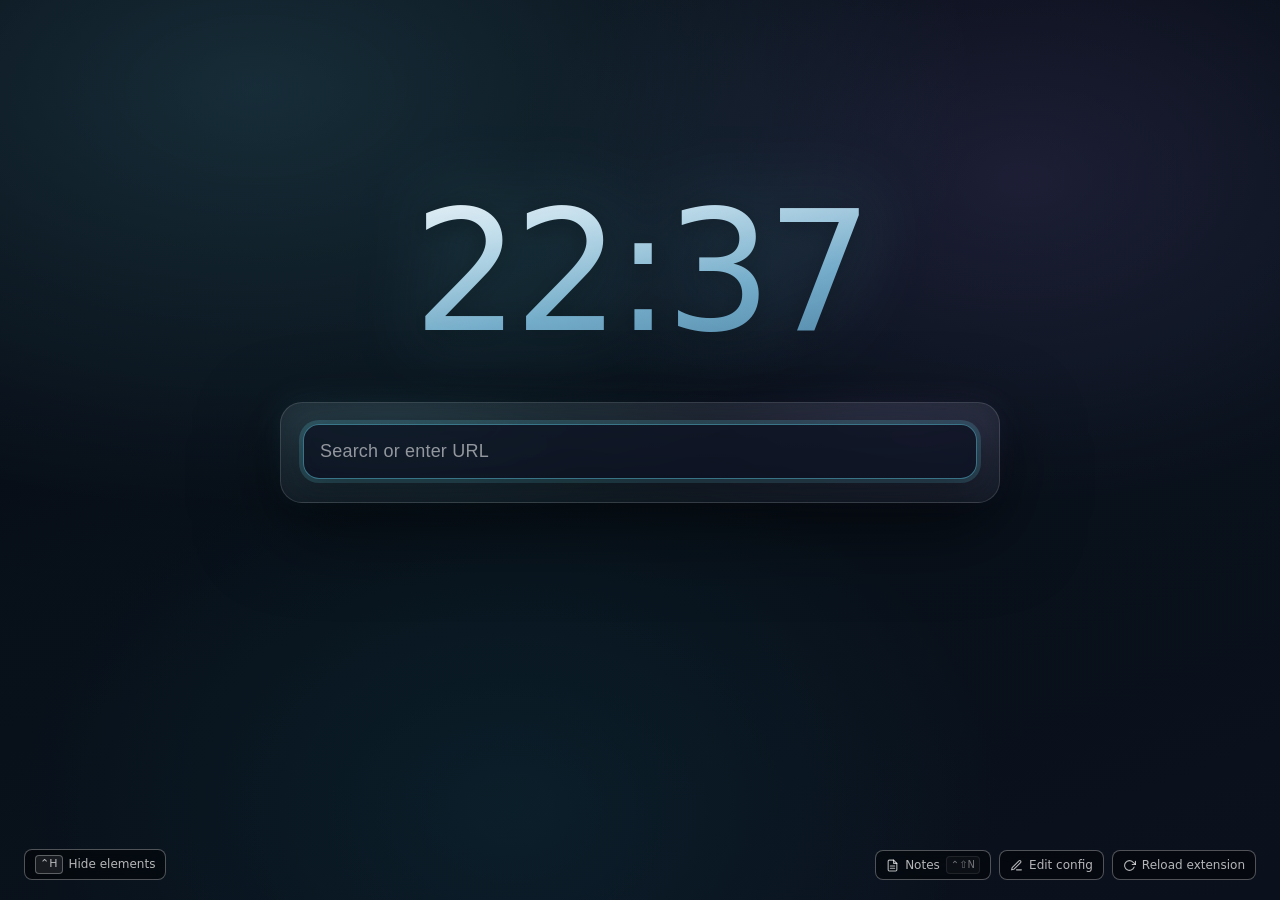
==== commit 89fb3acc: "Many features added" ====
--- a/index.html
+++ b/index.html
@@ -7,6 +7,8 @@
         <link rel="stylesheet" href="styles.css" />
     </head>
     <body>
+        <div class="page-center">
+        <div id="clock" class="clock" hidden></div>
         <div class="container">
             <div id="search-wrapper" class="search-wrapper">
                 <span id="active-powerup" class="powerup-chip" hidden></span>
@@ -18,7 +20,6 @@
                 />
                 <kbd class="search-hint">⌃S</kbd>
             </div>
-            <ul id="suggestions" class="suggestions"></ul>
             <div id="notes-panel" class="notes-panel">
                 <div class="notes-header">
                     <span class="notes-label">Notes <kbd class="notes-shortcut">⌃N</kbd></span>
@@ -32,13 +33,9 @@
                 <textarea id="notes-textarea" class="notes-textarea" placeholder="Start writing in Markdown…" hidden></textarea>
             </div>
         </div>
+        </div>
+        <ul id="suggestions" class="suggestions"></ul>
         <div class="dev-buttons">
-            <button id="configure-btn" class="dev-btn" title="Copies command to clipboard — paste in terminal to edit">
-                <svg width="13" height="13" viewBox="0 0 24 24" fill="none" stroke="currentColor" stroke-width="2" stroke-linecap="round" stroke-linejoin="round" aria-hidden="true">
-                    <path d="M12 20h9"/><path d="M16.5 3.5a2.121 2.121 0 0 1 3 3L7 19l-4 1 1-4L16.5 3.5z"/>
-                </svg>
-                Edit config
-            </button>
             <button id="notes-toggle" class="dev-btn" title="Toggle notes (⌃⇧N) · Focus/open notes (⌃N)">
                 <svg width="13" height="13" viewBox="0 0 24 24" fill="none" stroke="currentColor" stroke-width="2" stroke-linecap="round" stroke-linejoin="round" aria-hidden="true">
                     <path d="M14 2H6a2 2 0 0 0-2 2v16a2 2 0 0 0 2 2h12a2 2 0 0 0 2-2V8z"/>
@@ -48,6 +45,12 @@
                 </svg>
                 Notes
                 <kbd class="dev-btn-shortcut">⌃⇧N</kbd>
+            </button>
+            <button id="configure-btn" class="dev-btn" title="Copies command to clipboard — paste in terminal to edit">
+                <svg width="13" height="13" viewBox="0 0 24 24" fill="none" stroke="currentColor" stroke-width="2" stroke-linecap="round" stroke-linejoin="round" aria-hidden="true">
+                    <path d="M12 20h9"/><path d="M16.5 3.5a2.121 2.121 0 0 1 3 3L7 19l-4 1 1-4L16.5 3.5z"/>
+                </svg>
+                Edit config
             </button>
             <button id="reload-btn" class="dev-btn" title="Open Extensions page to reload">
                 <svg width="13" height="13" viewBox="0 0 24 24" fill="none" stroke="currentColor" stroke-width="2" stroke-linecap="round" stroke-linejoin="round" aria-hidden="true">
--- a/styles.css
+++ b/styles.css
@@ -117,12 +117,76 @@
         linear-gradient(160deg, var(--bg0), var(--bg1) 55%, var(--bg2));
 }
 
-/* When a wallpaper is active, replace the noise overlay with a dim veil */
+/* Wallpaper image layer — own pseudo-element so it can scale independently */
+body.has-wallpaper::after {
+    content: "";
+    position: fixed;
+    inset: -6%;   /* oversized so zoom has no edge gap */
+    background-image: var(--wallpaper-url);
+    background-size: cover;
+    background-position: center;
+    z-index: -2;
+    transition: transform 700ms cubic-bezier(0.2, 0.9, 0.2, 1);
+}
+
+/* Dim veil over the wallpaper */
 body.has-wallpaper::before {
     background-image: none;
     background: rgba(0, 0, 0, 0.38);
     opacity: 1;
     mix-blend-mode: normal;
+    transition: opacity 500ms ease;
+}
+
+/* Peek state — elements fade + shrink, wallpaper zooms, dim lifts */
+body.wallpaper-peek::after {
+    transform: scale(1.06);
+}
+
+body.wallpaper-peek::before {
+    opacity: 0;
+}
+
+body.wallpaper-peek .container,
+body.wallpaper-peek .clock,
+body.wallpaper-peek .dev-buttons,
+body.wallpaper-peek .peek-hint,
+body.wallpaper-peek #suggestions {
+    opacity: 0 !important;
+    transform: scale(0.97) !important;
+    pointer-events: none;
+}
+
+/* Peek hint — bottom left, only present when wallpaper is configured */
+.peek-hint {
+    position: fixed;
+    bottom: 20px;
+    left: 24px;
+    display: inline-flex;
+    align-items: center;
+    gap: 6px;
+    background: rgba(0, 0, 0, 0.45);
+    border: 1px solid rgba(255, 255, 255, 0.3);
+    border-radius: 8px;
+    color: rgba(255, 255, 255, 0.7);
+    font-size: 12px;
+    font-family: var(--font);
+    padding: 5px 10px;
+    user-select: none;
+    pointer-events: none;
+    backdrop-filter: blur(8px);
+    -webkit-backdrop-filter: blur(8px);
+    transition: opacity 500ms ease, transform 500ms ease;
+}
+
+.peek-hint kbd {
+    font-family: inherit;
+    font-size: 11px;
+    padding: 1px 4px;
+    border-radius: 4px;
+    border: 1px solid rgba(255, 255, 255, 0.3);
+    background: rgba(255, 255, 255, 0.08);
+    color: inherit;
 }
 
 /* Subtle noise overlay for depth */
@@ -141,9 +205,87 @@
     mix-blend-mode: multiply;
 }
 
+/* Centered wrapper — clock floats above this, card stays centered */
+.page-center {
+    position: relative;
+    width: min(720px, 92vw);
+}
+
+/* Clock — liquid glass, sits above the card */
+.clock {
+    position: absolute;
+    bottom: calc(100% + 28px);
+    left: 0;
+    right: 0;
+    text-align: center;
+    font-size: 92px; /* overridden by size variants below */
+    font-weight: 200;
+    letter-spacing: -2px;
+    line-height: 1;
+    pointer-events: none;
+    user-select: none;
+
+    /* Liquid glass: gradient fill clipped to text */
+    background: linear-gradient(
+        170deg,
+        rgba(255, 255, 255, 1) 0%,
+        rgba(210, 240, 255, 0.9) 30%,
+        rgba(150, 220, 255, 0.75) 60%,
+        rgba(110, 200, 255, 0.55) 100%
+    );
+    -webkit-background-clip: text;
+    -webkit-text-fill-color: transparent;
+    background-clip: text;
+
+    /* Glow and depth */
+    filter:
+        drop-shadow(0 0 40px rgba(110, 231, 255, 0.35))
+        drop-shadow(0 4px 12px rgba(0, 0, 0, 0.4));
+
+    transition: opacity 500ms ease, transform 500ms ease;
+}
+
+html[data-theme="light"] .clock {
+    background: linear-gradient(
+        170deg,
+        rgba(15, 23, 80, 0.9) 0%,
+        rgba(14, 100, 200, 0.75) 40%,
+        rgba(14, 165, 233, 0.65) 70%,
+        rgba(100, 200, 255, 0.5) 100%
+    );
+    -webkit-background-clip: text;
+    background-clip: text;
+    filter:
+        drop-shadow(0 0 30px rgba(14, 165, 233, 0.3))
+        drop-shadow(0 2px 8px rgba(2, 6, 23, 0.2));
+}
+
+.clock--xs  { font-size: 68px;  letter-spacing: -1px;  bottom: calc(100% + 20px); }
+.clock--sm  { font-size: 92px;  letter-spacing: -2px;  bottom: calc(100% + 28px); }
+.clock--md  { font-size: 128px; letter-spacing: -4px;  bottom: calc(100% + 36px); }
+.clock--lg  { font-size: 168px; letter-spacing: -6px;  bottom: calc(100% + 44px); }
+.clock--xl  { font-size: 216px; letter-spacing: -8px;  bottom: calc(100% + 52px); }
+.clock--2xl { font-size: 272px; letter-spacing: -10px; bottom: calc(100% + 60px); }
+.clock--3xl { font-size: 340px; letter-spacing: -14px; bottom: calc(100% + 68px); }
+
+.clock-ampm {
+    font-weight: 300;
+    letter-spacing: 0;
+    margin-left: 6px;
+    vertical-align: middle;
+    opacity: 0.75;
+}
+.clock--xs  .clock-ampm { font-size: 20px; }
+.clock--sm  .clock-ampm { font-size: 28px; }
+.clock--md  .clock-ampm { font-size: 38px; }
+.clock--lg  .clock-ampm { font-size: 52px; }
+.clock--xl  .clock-ampm { font-size: 68px; }
+.clock--2xl .clock-ampm { font-size: 86px; }
+.clock--3xl .clock-ampm { font-size: 108px; }
+
 /* Center card */
 .container {
-    width: min(720px, 92vw);
+    width: 100%;
     padding: 22px;
     border-radius: var(--radius-xl);
 
@@ -155,6 +297,7 @@
 
     transform: translateY(2px);
     animation: popIn 520ms cubic-bezier(0.2, 0.9, 0.2, 1) both;
+    transition: opacity 500ms ease, transform 500ms ease;
 }
 
 /* Top "glow" */
@@ -356,18 +499,20 @@
     color: rgba(255, 255, 255, 0.55);
 }
 
-/* Suggestions dropdown */
+/* Suggestions dropdown — fixed outside .container to escape its backdrop-filter stacking context */
 .suggestions {
     list-style: none;
     padding: 10px;
-    margin: 14px 0 0;
+    margin: 0;
+    position: fixed;
+    z-index: 100;
     border-radius: var(--radius-lg);
 
-    background: rgba(12, 18, 38, 0.62);
+    background: rgba(12, 18, 38, 0.92);
     border: 1px solid rgba(255, 255, 255, 0.14);
     box-shadow: var(--shadow-soft);
-    backdrop-filter: blur(16px);
-    -webkit-backdrop-filter: blur(16px);
+    backdrop-filter: blur(32px);
+    -webkit-backdrop-filter: blur(32px);
 
     max-height: min(360px, 52vh);
     overflow: auto;
@@ -378,7 +523,7 @@
 }
 
 html[data-theme="light"] .suggestions {
-    background: rgba(255, 255, 255, 0.82);
+    background: rgba(255, 255, 255, 0.97);
     border-color: rgba(15, 23, 42, 0.1);
     box-shadow: var(--shadow-soft);
 }
@@ -459,6 +604,17 @@
     );
     border: 1px solid rgba(110, 231, 255, 0.22);
     color: rgba(255, 255, 255, 0.95);
+}
+
+/* Search suggestion icon */
+.suggestion-icon {
+    flex-shrink: 0;
+    opacity: 0.3;
+    color: var(--accent);
+}
+
+html[data-theme="light"] .suggestion-icon {
+    color: #0ea5e9;
 }
 
 /* Suggestion name — grows to fill available space */
@@ -700,6 +856,7 @@
 
 /* Markdown content */
 .notes-preview > * + * { margin-top: 0.45em; }
+.notes-preview .notes-spacer { height: 0.7em; }
 .notes-preview h1 { font-size: 1.35em; font-weight: 700; margin: 0.5em 0 0.2em; line-height: 1.3; }
 .notes-preview h2 { font-size: 1.15em; font-weight: 600; margin: 0.45em 0 0.15em; }
 .notes-preview h3 { font-size: 1.05em; font-weight: 600; margin: 0.4em 0 0.1em; }
@@ -805,6 +962,7 @@
     right: 24px;
     display: flex;
     gap: 8px;
+    transition: opacity 500ms ease, transform 500ms ease;
 }
 
 .dev-btn {
@@ -861,6 +1019,27 @@
     background: rgba(15, 23, 42, 0.05);
 }
 
+/* Dev buttons over a wallpaper — needs more contrast against unknown photo content */
+body.has-wallpaper .dev-btn {
+    background: rgba(0, 0, 0, 0.45);
+    border-color: rgba(255, 255, 255, 0.3);
+    color: rgba(255, 255, 255, 0.7);
+    backdrop-filter: blur(8px);
+    -webkit-backdrop-filter: blur(8px);
+}
+
+body.has-wallpaper .dev-btn:hover {
+    background: rgba(0, 0, 0, 0.6);
+    border-color: rgba(255, 255, 255, 0.5);
+    color: rgba(255, 255, 255, 0.95);
+}
+
+body.has-wallpaper .dev-btn.active {
+    background: rgba(0, 0, 0, 0.55);
+    border-color: rgba(255, 255, 255, 0.5);
+    color: rgba(255, 255, 255, 0.9);
+}
+
 @keyframes popIn {
     from {
         opacity: 0;
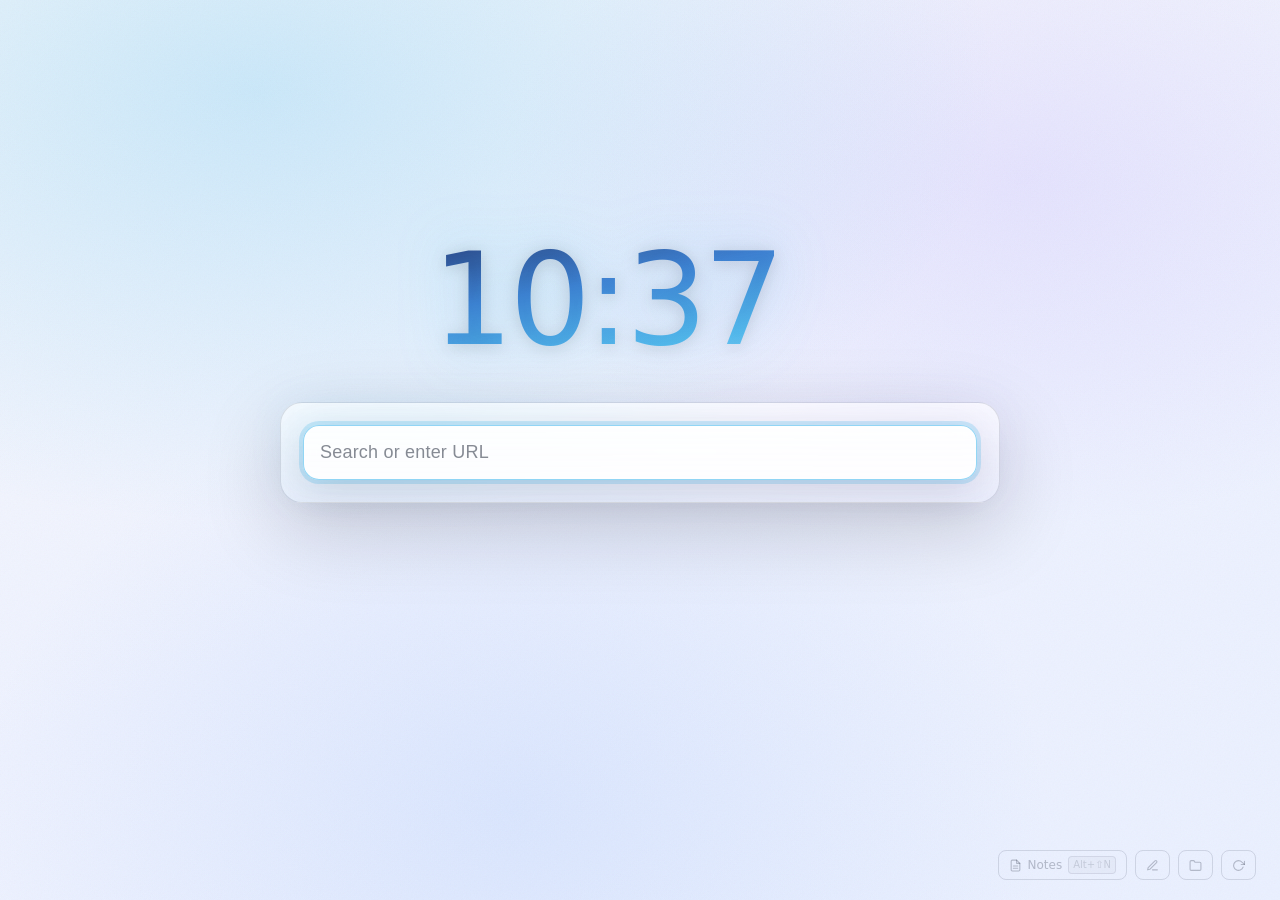
==== commit 7ff5d8ca: "Moved config location" ====
--- a/index.html
+++ b/index.html
@@ -46,20 +46,24 @@
                 Notes
                 <kbd class="dev-btn-shortcut">⌃⇧N</kbd>
             </button>
-            <button id="configure-btn" class="dev-btn" title="Copies command to clipboard — paste in terminal to edit">
+            <button id="configure-btn" class="dev-btn" hidden title="Edit config.js — copies terminal command to clipboard">
                 <svg width="13" height="13" viewBox="0 0 24 24" fill="none" stroke="currentColor" stroke-width="2" stroke-linecap="round" stroke-linejoin="round" aria-hidden="true">
                     <path d="M12 20h9"/><path d="M16.5 3.5a2.121 2.121 0 0 1 3 3L7 19l-4 1 1-4L16.5 3.5z"/>
                 </svg>
-                Edit config
             </button>
-            <button id="reload-btn" class="dev-btn" title="Open Extensions page to reload">
+            <button id="link-config-btn" class="dev-btn" title="Link config directory (~/.config/better-tab/)">
+                <svg width="13" height="13" viewBox="0 0 24 24" fill="none" stroke="currentColor" stroke-width="2" stroke-linecap="round" stroke-linejoin="round" aria-hidden="true">
+                    <path d="M22 19a2 2 0 0 1-2 2H4a2 2 0 0 1-2-2V5a2 2 0 0 1 2-2h5l2 3h9a2 2 0 0 1 2 2z"/>
+                </svg>
+            </button>
+            <button id="reload-btn" class="dev-btn" title="Reload extension">
                 <svg width="13" height="13" viewBox="0 0 24 24" fill="none" stroke="currentColor" stroke-width="2" stroke-linecap="round" stroke-linejoin="round" aria-hidden="true">
                     <polyline points="23 4 23 10 17 10"/><path d="M20.49 15a9 9 0 1 1-2.12-9.36L23 10"/>
                 </svg>
-                Reload extension
             </button>
         </div>
         <script src="config.js"></script>
+        <script src="config-file.js"></script>
         <script src="script.js"></script>
         <script src="notes.js"></script>
     </body>
--- a/styles.css
+++ b/styles.css
@@ -91,9 +91,10 @@
         ),
         linear-gradient(160deg, var(--bg0), var(--bg1) 55%, var(--bg2));
     display: grid;
-    place-items: center;
+    place-items: safe center;
     padding: 28px;
-    overflow: hidden;
+    overflow-y: auto;
+    overflow-x: hidden;
 }
 
 html[data-theme="light"] body {
